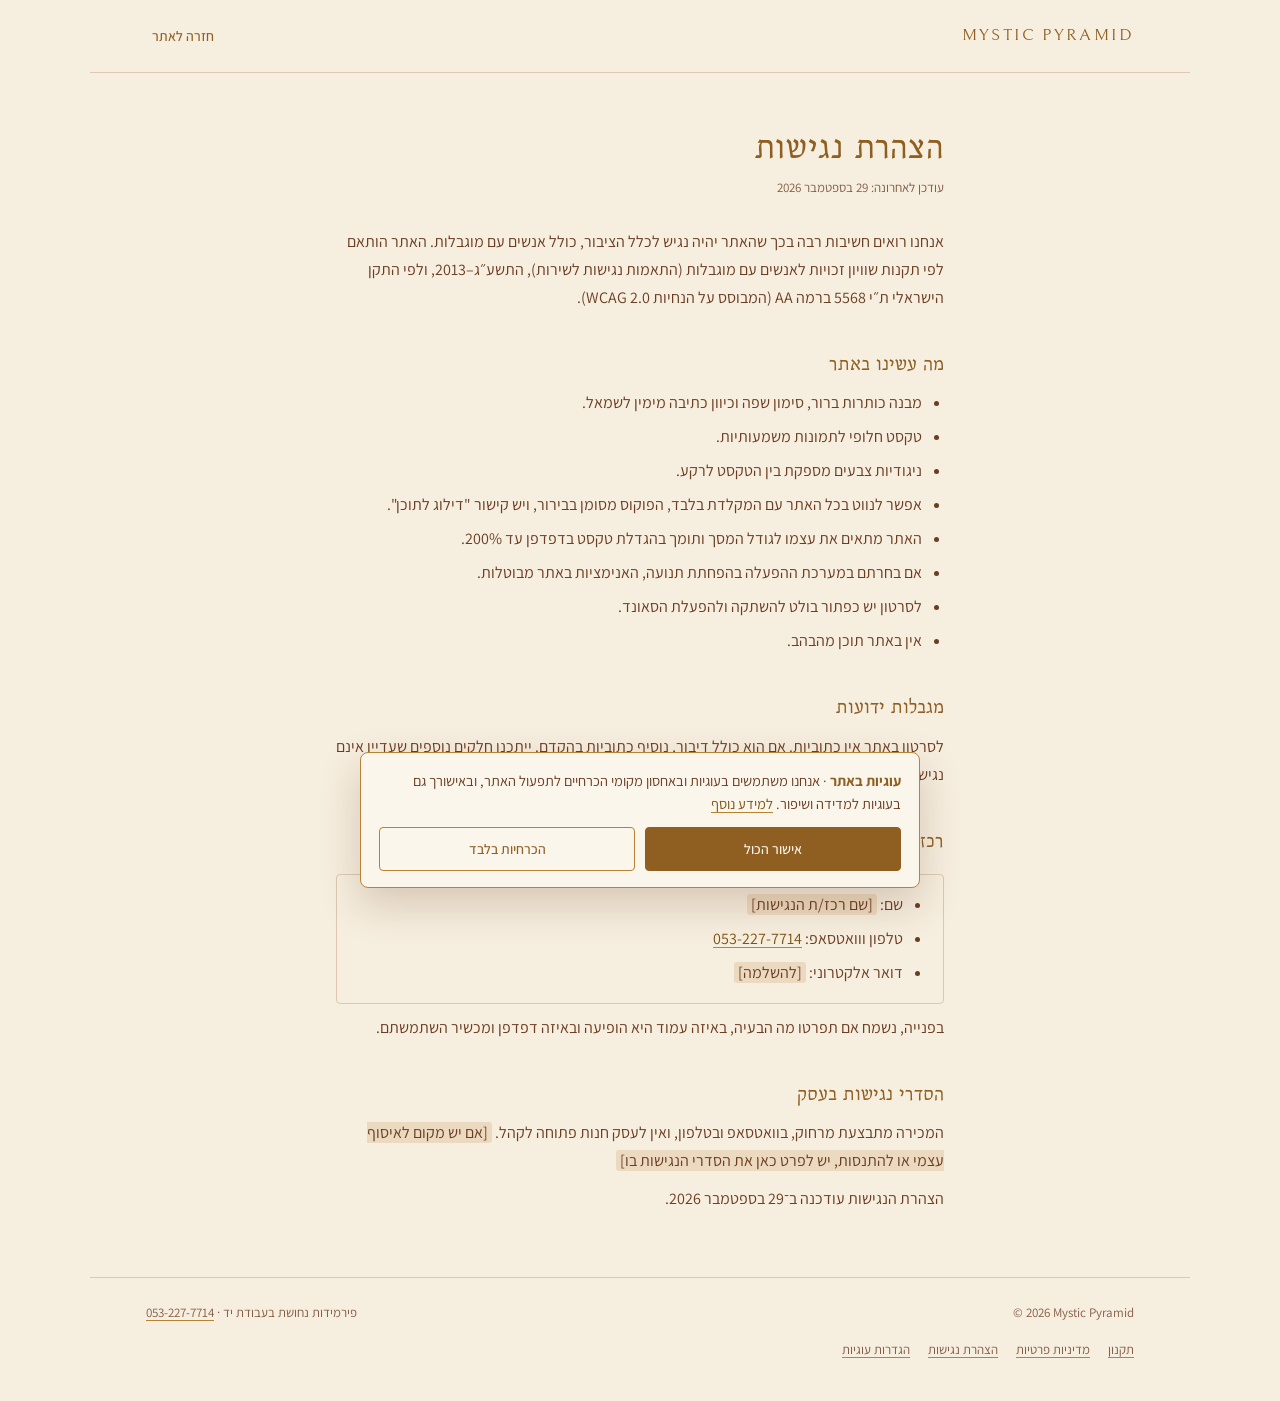
==== site/accessibility.html @ ec74ce4d "Add entrance animations, sound autoplay, cookie consent and legal pages - Scroll-reveal animations (" ====
<!DOCTYPE html>
<html lang="he" dir="rtl">
<head>
<meta charset="utf-8">
<meta name="viewport" content="width=device-width, initial-scale=1">
<title>הצהרת נגישות · Mystic Pyramid</title>
<meta name="robots" content="index, follow">
<meta name="theme-color" content="#f6eedf">
<link rel="icon" type="image/png" href="assets/favicon.png">
<link rel="preconnect" href="https://fonts.googleapis.com">
<link rel="preconnect" href="https://fonts.gstatic.com" crossorigin>
<link rel="stylesheet" href="https://fonts.googleapis.com/css2?family=Assistant:wght@300;400;500;600&amp;family=Bellefair&amp;family=Cormorant+Garamond:wght@400;500&amp;display=swap">
<link rel="stylesheet" href="styles.css?v=5">
</head>
<body>
<a class="skip-link" href="#main">דילוג לתוכן</a>
<div class="page">
  <header class="legal-nav">
    <a class="brand" href="./">Mystic Pyramid</a>
    <a class="btn btn-ghost" href="./">חזרה לאתר</a>
  </header>
  <main id="main" class="legal">
    <h1>הצהרת נגישות</h1>
    <p class="updated">עודכן לאחרונה: 29 בספטמבר 2026</p>
    <p>אנחנו רואים חשיבות רבה בכך שהאתר יהיה נגיש לכלל הציבור, כולל אנשים עם מוגבלות. האתר הותאם לפי תקנות שוויון זכויות לאנשים עם מוגבלות (התאמות נגישות לשירות), התשע״ג–2013, ולפי התקן הישראלי ת״י 5568 ברמה AA (המבוסס על הנחיות WCAG 2.0).</p>

    <h2>מה עשינו באתר</h2>
    <ul>
      <li>מבנה כותרות ברור, סימון שפה וכיוון כתיבה מימין לשמאל.</li>
      <li>טקסט חלופי לתמונות משמעותיות.</li>
      <li>ניגודיות צבעים מספקת בין הטקסט לרקע.</li>
      <li>אפשר לנווט בכל האתר עם המקלדת בלבד, הפוקוס מסומן בבירור, ויש קישור "דילוג לתוכן".</li>
      <li>האתר מתאים את עצמו לגודל המסך ותומך בהגדלת טקסט בדפדפן עד 200%.</li>
      <li>אם בחרתם במערכת ההפעלה בהפחתת תנועה, האנימציות באתר מבוטלות.</li>
      <li>לסרטון יש כפתור בולט להשתקה ולהפעלת הסאונד.</li>
      <li>אין באתר תוכן מהבהב.</li>
    </ul>

    <h2>מגבלות ידועות</h2>
    <p>לסרטון באתר אין כתוביות. אם הוא כולל דיבור, נוסיף כתוביות בהקדם. ייתכנו חלקים נוספים שעדיין אינם נגישים במלואם. אם נתקלתם בקושי, נשמח לשמוע ולתקן.</p>

    <h2>רכז/ת נגישות</h2>
    <div class="box">
      <ul style="margin:0">
        <li>שם: <span class="fill">[שם רכז/ת הנגישות]</span></li>
        <li>טלפון ווואטסאפ: <a href="tel:+972532277714" dir="ltr">053-227-7714</a></li>
        <li>דואר אלקטרוני: <span class="fill">[להשלמה]</span></li>
      </ul>
    </div>
    <p>בפנייה, נשמח אם תפרטו מה הבעיה, באיזה עמוד היא הופיעה ובאיזה דפדפן ומכשיר השתמשתם.</p>

    <h2>הסדרי נגישות בעסק</h2>
    <p>המכירה מתבצעת מרחוק, בוואטסאפ ובטלפון, ואין לעסק חנות פתוחה לקהל. <span class="fill">[אם יש מקום לאיסוף עצמי או להתנסות, יש לפרט כאן את הסדרי הנגישות בו]</span></p>

    <p>הצהרת הנגישות עודכנה ב־29 בספטמבר 2026.</p>
  </main>
  <footer class="footer">
    <div class="footer-row">
      <span style="direction: ltr;">© 2026 Mystic Pyramid</span>
      <span>פירמידות נחושת בעבודת יד · <a href="tel:+972532277714" dir="ltr">053-227-7714</a></span>
    </div>
    <nav class="footer-links" aria-label="מידע משפטי">
      <a href="terms.html">תקנון</a>
      <a href="privacy.html">מדיניות פרטיות</a>
      <a href="accessibility.html">הצהרת נגישות</a>
      <button type="button" class="link-btn" data-cookie-settings>הגדרות עוגיות</button>
    </nav>
  </footer>
</div>
<script src="site.js?v=5" defer></script>
</body>
</html>
---- site/styles.css ----
/* Mystic Pyramid — landing page styles.
   Tokens come from the Classical design system (project/_ds/classical-…/styles.css),
   with the page's own cream / gold / copper palette layered on top. */

:root {
  --color-bg: #f6eedf;
  --color-surface: #eae9e9;
  --color-text: #6b3d22;
  --color-divider: rgba(160, 98, 58, 0.28);

  --color-accent: #b68235;
  --color-accent-700: #7d5411;
  --color-accent-900: #3a270d;

  --gold: #a8732a;
  --gold-deep: #8f5f22;
  --copper: #9a5a33;

  --font-display: "Bellefair", "Cormorant Garamond", serif;
  --font-heading: "Cormorant Garamond", serif;
  --font-body: "Assistant", system-ui, sans-serif;

  --radius-md: 4px;
  --edge: clamp(20px, 5vw, 56px);
}

*, *::before, *::after { box-sizing: border-box; }
html { scroll-behavior: smooth; }
@media (prefers-reduced-motion: reduce) { html { scroll-behavior: auto; } }

body {
  margin: 0;
  background: var(--color-bg);
  color: var(--color-text);
  font-family: var(--font-body);
  font-size: 16.5px;
  line-height: 1.75;
  text-wrap: pretty;
  -webkit-text-size-adjust: 100%;
}

a { color: var(--color-accent-700); text-decoration-color: var(--color-accent); text-underline-offset: 3px; }
a:hover { color: var(--color-accent-900); }
a:focus-visible { outline: 2px solid var(--color-accent); outline-offset: 3px; }

.page { max-width: 1100px; margin: 0 auto; }

/* — shared pieces — */
.rule { height: 1px; border: 0; margin: 0 var(--edge); background: var(--color-divider); }
.section { padding: 64px var(--edge); }
.prose { max-width: 640px; margin: 0 auto; }
.prose p { margin: 14px 0 0; text-align: justify; }
.prose .lead { margin-top: 18px; }
.kicker { display: block; font-size: 13px; letter-spacing: 0.08em; color: var(--color-accent-700); margin-bottom: 10px; }
.h2 {
  font-family: var(--font-display); font-weight: 400; color: var(--gold);
  font-size: clamp(28px, 6vw, 40px); line-height: 1.2; margin: 0;
}
.muted { color: color-mix(in srgb, var(--color-text) 78%, transparent); }

.plate {
  margin: 0;
  filter: sepia(0.22) saturate(0.82) contrast(1.05);
  border: 6px solid var(--color-surface);
  outline: 1px solid var(--color-divider);
}
.plate img, .plate video { display: block; width: 100%; height: auto; object-fit: cover; }

/* — buttons (Classical .btn, set in Assistant) — */
.btn {
  display: inline-flex; align-items: center; justify-content: center; gap: 10px;
  min-height: 44px; padding: 9.2px 16.56px;
  font-family: var(--font-body); font-weight: 500; font-size: 14px; line-height: 1.2;
  text-decoration: none; cursor: pointer;
  background: transparent; border: 1px solid transparent; border-radius: var(--radius-md);
}
.btn-primary { color: var(--gold-deep); border-color: var(--color-accent); }
.btn-primary:hover { color: var(--gold-deep); background: color-mix(in srgb, var(--color-accent) 12%, transparent); }
.btn-primary:active { background: color-mix(in srgb, var(--color-accent) 22%, transparent); }
.btn-ghost { color: var(--gold-deep); padding-inline: 4.6px; }
.btn-ghost:hover { color: var(--gold-deep); background: color-mix(in srgb, var(--color-accent) 10%, transparent); }
.btn-ghost:active { background: color-mix(in srgb, var(--color-accent) 18%, transparent); }
.btn-soft { background: rgba(246, 238, 223, 0.6); }

/* — hero — */
.hero {
  position: relative; min-height: 92vh; min-height: 92svh;
  display: flex; flex-direction: column;
  background-image:
    linear-gradient(to bottom, rgba(246, 238, 223, 0.55) 0%, rgba(246, 238, 223, 0.78) 45%, rgba(246, 238, 223, 0.96) 100%),
    url("assets/grove.jpg");
  background-size: cover; background-position: 50% 40%;
}
.nav {
  display: flex; align-items: center; justify-content: space-between; gap: 16px;
  padding: 12px var(--edge);
  border-bottom: 1px solid var(--color-divider);
  background: rgba(246, 238, 223, 0.85);
}
.brand {
  font-family: var(--font-display); font-size: 17px; letter-spacing: 0.14em;
  text-transform: uppercase; direction: ltr; color: var(--gold-deep);
}
.hero-body {
  flex: 1; display: flex; flex-direction: column; align-items: center; justify-content: center;
  text-align: center; padding: 24px var(--edge) 64px;
}
.hero-logo {
  display: block; width: min(280px, 70vw); height: auto; aspect-ratio: 1; object-fit: cover;
  mix-blend-mode: multiply; margin: -30px auto -50px;
}
.hero h1 {
  font-family: var(--font-display); font-weight: 400; color: var(--gold-deep);
  font-size: clamp(32px, 8vw, 50px); line-height: 1.2; letter-spacing: -0.01em;
  margin: 0; max-width: 16ch;
}
.hero-actions { display: flex; gap: 12px; flex-wrap: wrap; justify-content: center; margin-top: 32px; }

/* — copper benefits — */
.benefits {
  display: grid; grid-template-columns: repeat(auto-fit, minmax(min(100%, 150px), 1fr));
  gap: 0 20px; max-width: 900px; margin: 40px auto 0;
  border-top: 1px solid var(--color-divider);
}
.benefit {
  display: flex; flex-direction: column; align-items: center; text-align: center; gap: 12px;
  padding: 28px 12px; border-bottom: 1px solid var(--color-divider);
}
.benefit-icon {
  display: flex; align-items: center; justify-content: center;
  width: 60px; height: 60px; border: 1px solid var(--color-accent); border-radius: 50%; color: var(--gold);
}
.benefit h3 { font-family: var(--font-display); font-weight: 400; font-size: 23px; line-height: 1.2; color: var(--copper); margin: 0; }
.benefit p { margin: 0; font-size: 15.5px; color: color-mix(in srgb, var(--color-text) 80%, transparent); }

/* — models — */
.models-intro { max-width: 640px; margin: 0 auto 36px; }
.models-intro p { margin: 14px 0 0; }
.models { display: grid; grid-template-columns: repeat(auto-fit, minmax(min(100%, 280px), 1fr)); gap: 28px; }
.model {
  display: flex; flex-direction: column; gap: 14px; padding: 16px;
  border: 1px solid var(--color-divider); border-radius: var(--radius-md);
}
.model .plate img { aspect-ratio: 16 / 10; }
.model-diagram { margin: 4px 0 0; text-align: center; color: var(--gold); }
.model-diagram svg { display: block; width: 100%; max-width: 220px; height: auto; margin: 0 auto; overflow: visible; }
.model-diagram .front { stroke-width: 2.2; }
.model-diagram .back { stroke-width: 1.2; opacity: 0.55; }
.model-diagram .ground { stroke-width: 1.2; opacity: 0.4; }
.model-diagram .string { stroke-width: 0.8; opacity: 0.7; }
.model-diagram .crystal { stroke-width: 1; fill: color-mix(in srgb, var(--color-accent) 30%, transparent); }
.model-diagram text { fill: var(--copper); stroke: none; font: 500 11px var(--font-body); }
.model-diagram figcaption { margin-top: 4px; font-size: 13px; letter-spacing: 0.04em; color: var(--color-accent-700); }
.model-head { padding: 0 4px; }
.models { max-width: 900px; margin: 0 auto; }
.model h3 {
  font-family: var(--font-display); font-weight: 400; font-size: 28px; line-height: 1.15;
  margin: 0; color: var(--gold);
}
.model-sub, .model-spec { font-size: 14px; color: color-mix(in srgb, var(--color-text) 82%, transparent); }
.model p { margin: 0; padding: 0 4px; font-size: 15.5px; color: color-mix(in srgb, var(--color-text) 78%, transparent); }
.model-facts { margin: 0; padding: 0 4px; display: flex; flex-direction: column; gap: 10px; }
.model-facts dt { display: flex; align-items: center; gap: 8px; font-size: 14px; font-weight: 600; color: var(--copper); }
.model-facts dt svg { color: var(--gold); flex: none; }
.model-facts dd { margin: 2px 0 0; font-size: 15px; color: color-mix(in srgb, var(--color-text) 78%, transparent); }
.model-spec { padding: 10px 4px 0; border-top: 1px solid var(--color-divider); }
.model .btn { display: flex; min-height: 48px; margin-top: auto; }

/* — how to use — */
.usage {
  display: grid; grid-template-columns: repeat(auto-fit, minmax(min(100%, 320px), 1fr));
  gap: 40px; align-items: center; max-width: 900px; margin: 0 auto;
}
.steps { list-style: none; padding: 0; margin: 24px 0 0; border-top: 1px solid var(--color-divider); }
.steps li { display: flex; gap: 14px; padding: 14px 0; border-bottom: 1px solid var(--color-divider); font-size: 15.5px; }
.steps .num {
  font-family: var(--font-heading); font-size: 20px; line-height: 1.4; color: var(--color-accent);
  font-feature-settings: "tnum" 1; min-width: 18px;
}
.steps strong { font-weight: 600; color: var(--copper); }
.steps .num { display: flex; align-items: center; height: 1.75em; min-width: 14px; }
.virtues-intro { margin: 14px 0 0; text-align: justify; }
.usage .plate { max-width: 380px; width: 100%; justify-self: center; }
.usage video { aspect-ratio: 9 / 16; }
.video { position: relative; }
.sound-toggle {
  position: absolute; bottom: 14px; inset-inline-start: 14px;
  display: inline-flex; align-items: center; gap: 8px;
  min-height: 40px; padding: 0 14px;
  font: 500 14px/1 var(--font-body); color: var(--gold-deep);
  background: rgba(246, 238, 223, 0.88); border: 1px solid var(--color-accent); border-radius: 999px;
  cursor: pointer; -webkit-backdrop-filter: blur(4px); backdrop-filter: blur(4px);
}
.sound-toggle:hover { background: rgba(246, 238, 223, 1); }
.sound-toggle:focus-visible { outline: 2px solid var(--color-accent); outline-offset: 2px; }
.sound-toggle[hidden] { display: none; }
.sound-toggle .wave { display: none; }
.sound-toggle[aria-pressed="true"] .wave { display: inline; }
.sound-toggle[aria-pressed="true"] .mute { display: none; }

/* — order — */
.order {
  margin: 0 var(--edge) 48px; padding: 56px clamp(20px, 5vw, 48px);
  border: 1px solid var(--color-accent); border-radius: var(--radius-md); text-align: center;
}
.order p { max-width: 40ch; margin: 14px auto 0; }
.order .btn { min-height: 52px; padding: 0 28px; margin-top: 28px; font-size: 17px; }

/* — footer — */
.footer {
  padding: 24px var(--edge) 40px; border-top: 1px solid var(--color-divider);
  font-size: 13px; color: color-mix(in srgb, var(--color-text) 82%, transparent);
}
.footer a { color: inherit; }
.footer-row { display: flex; justify-content: space-between; flex-wrap: wrap; gap: 8px; }
.footer-links { display: flex; flex-wrap: wrap; gap: 6px 18px; margin-top: 14px; }
.footer-note { margin: 12px 0 0; font-size: 12.5px; line-height: 1.6; }
.link-btn {
  padding: 0; border: 0; background: none; cursor: pointer; font: inherit; color: inherit;
  text-decoration: underline; text-decoration-color: var(--color-accent); text-underline-offset: 3px;
}
.link-btn:focus-visible, .btn:focus-visible, .sound-toggle:focus-visible { outline: 2px solid var(--gold-deep); outline-offset: 3px; }

/* — accessibility helpers — */
.skip-link {
  position: absolute; top: 8px; inset-inline-start: 8px; z-index: 100;
  padding: 10px 16px; background: var(--color-bg); color: var(--gold-deep);
  border: 1px solid var(--color-accent); border-radius: var(--radius-md);
  transform: translateY(-160%); transition: transform 0.2s;
}
.skip-link:focus { transform: none; }

/* — entrance animations (only when JS is on; content stays visible otherwise) — */
.js .reveal {
  opacity: 0; transform: translateY(26px);
  transition: opacity 0.9s cubic-bezier(0.22, 1, 0.36, 1), transform 0.9s cubic-bezier(0.22, 1, 0.36, 1), translate 0.4s cubic-bezier(0.22, 1, 0.36, 1), box-shadow 0.4s;
  transition-delay: var(--d, 0ms);
}
.js .reveal-zoom { transform: translateY(20px) scale(0.96); }
.js .reveal.is-visible { opacity: 1; transform: none; }
.js .hero-logo.reveal { transform: translateY(-14px) scale(0.92); }
.js .hero-logo.reveal.is-visible { transform: none; }
.benefit-icon { transition: transform 0.5s cubic-bezier(0.22, 1, 0.36, 1), background-color 0.3s; }
.benefit:hover .benefit-icon { transform: translateY(-4px) rotate(-6deg); background: color-mix(in srgb, var(--color-accent) 10%, transparent); }
.model { transition: box-shadow 0.4s, translate 0.4s cubic-bezier(0.22, 1, 0.36, 1); }
.model:hover { translate: 0 -4px; box-shadow: 0 14px 34px color-mix(in srgb, #6b3d22 14%, transparent); }
.model .plate { overflow: hidden; }
.model .plate img { transition: transform 1.2s cubic-bezier(0.22, 1, 0.36, 1); }
.model:hover .plate img { transform: scale(1.04); }
.hero-logo { animation: float 7s ease-in-out 1.4s infinite; }
@keyframes float { 0%, 100% { translate: 0 0; } 50% { translate: 0 -8px; } }
.model-diagram .crystal { transform-box: fill-box; transform-origin: 50% 0; animation: sway 4s ease-in-out infinite; }
@keyframes sway { 0%, 100% { rotate: -6deg; } 50% { rotate: 6deg; } }
.model-diagram .front, .model-diagram .back, .model-diagram .ground { stroke-dasharray: 400; stroke-dashoffset: 0; }
.js .model.reveal .model-diagram .front,
.js .model.reveal .model-diagram .back,
.js .model.reveal .model-diagram .ground { stroke-dashoffset: 400; transition: stroke-dashoffset 1.8s cubic-bezier(0.65, 0, 0.35, 1) calc(var(--d, 0ms) + 250ms); }
.js .model.reveal.is-visible .model-diagram path { stroke-dashoffset: 0; }
@media (prefers-reduced-motion: reduce) {
  .js .reveal, .js .reveal-zoom { opacity: 1; transform: none; transition: none; }
  .hero-logo, .model-diagram .crystal { animation: none; }
  .js .model.reveal .model-diagram path { stroke-dashoffset: 0; transition: none; }
  .model, .model .plate img, .benefit-icon { transition: none; }
}

/* — cookie banner — */
.cookie-banner {
  position: fixed; z-index: 50; inset-inline: 12px; bottom: 12px;
  max-width: 560px; margin-inline: auto;
  display: flex; flex-direction: column; gap: 12px;
  padding: 16px 18px; background: #fbf6ec; color: var(--color-text);
  border: 1px solid var(--color-accent); border-radius: 8px;
  box-shadow: 0 16px 40px color-mix(in srgb, #6b3d22 22%, transparent);
  font-size: 14.5px; line-height: 1.6;
  opacity: 0; transform: translateY(20px); transition: opacity 0.4s, transform 0.5s cubic-bezier(0.22, 1, 0.36, 1);
}
.cookie-banner.is-open { opacity: 1; transform: none; }
.cookie-banner[hidden] { display: none; }
.cookie-banner p { margin: 0; }
.cookie-banner strong { color: var(--gold-deep); }
.cookie-actions { display: flex; gap: 10px; flex-wrap: wrap; }
.cookie-actions .btn { flex: 1 1 140px; }
.btn-solid { background: var(--gold-deep); border-color: var(--gold-deep); color: #fbf6ec; }
.btn-solid:hover { background: #7a4f1a; color: #fbf6ec; }

/* — legal pages — */
.legal-nav { display: flex; align-items: center; justify-content: space-between; gap: 16px; padding: 14px var(--edge); border-bottom: 1px solid var(--color-divider); }
.legal-nav .brand { text-decoration: none; }
.legal { max-width: 720px; margin: 0 auto; padding: 48px var(--edge) 64px; }
.legal h1 { font-family: var(--font-display); font-weight: 400; color: var(--gold-deep); font-size: clamp(30px, 7vw, 42px); line-height: 1.2; margin: 0 0 6px; }
.legal .updated { font-size: 13px; color: color-mix(in srgb, var(--color-text) 82%, transparent); margin: 0 0 28px; }
.legal h2 { font-family: var(--font-display); font-weight: 400; color: var(--gold-deep); font-size: 24px; line-height: 1.3; margin: 36px 0 8px; }
.legal p, .legal li { font-size: 16px; }
.legal p { margin: 10px 0 0; }
.legal ul, .legal ol { margin: 10px 0 0; padding-inline-start: 22px; }
.legal li + li { margin-top: 6px; }
.legal .fill { background: color-mix(in srgb, var(--color-accent) 18%, transparent); padding: 0 4px; border-radius: 3px; }
.legal .box { margin-top: 18px; padding: 16px 18px; border: 1px solid var(--color-divider); border-radius: var(--radius-md); }
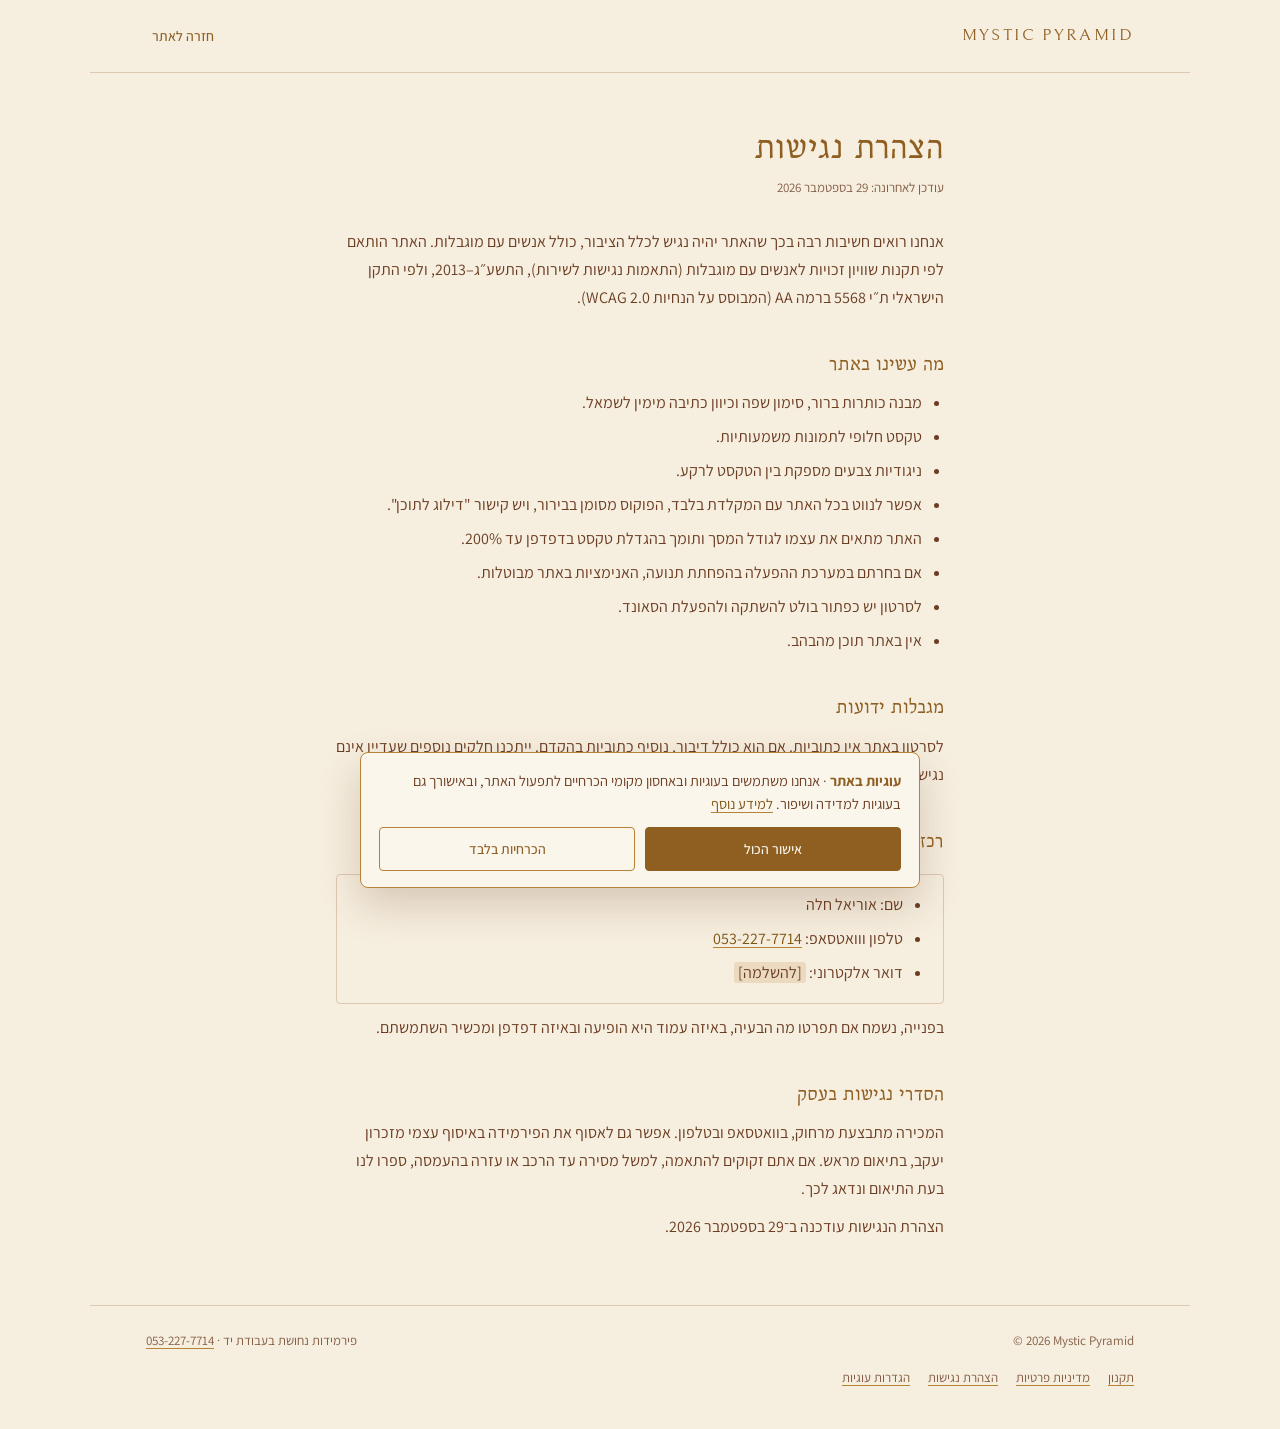
==== commit 6ed8ab3a: "New Giza photo; fill business details in legal pages Co-Authored-By: Claude Opus 5.5 <noreply@anthro" ====
--- a/site/accessibility.html
+++ b/site/accessibility.html
@@ -10,7 +10,7 @@
 <link rel="preconnect" href="https://fonts.googleapis.com">
 <link rel="preconnect" href="https://fonts.gstatic.com" crossorigin>
 <link rel="stylesheet" href="https://fonts.googleapis.com/css2?family=Assistant:wght@300;400;500;600&amp;family=Bellefair&amp;family=Cormorant+Garamond:wght@400;500&amp;display=swap">
-<link rel="stylesheet" href="styles.css?v=5">
+<link rel="stylesheet" href="styles.css?v=6">
 </head>
 <body>
 <a class="skip-link" href="#main">דילוג לתוכן</a>
@@ -42,7 +42,7 @@
     <h2>רכז/ת נגישות</h2>
     <div class="box">
       <ul style="margin:0">
-        <li>שם: <span class="fill">[שם רכז/ת הנגישות]</span></li>
+        <li>שם: אוריאל חלה</li>
         <li>טלפון ווואטסאפ: <a href="tel:+972532277714" dir="ltr">053-227-7714</a></li>
         <li>דואר אלקטרוני: <span class="fill">[להשלמה]</span></li>
       </ul>
@@ -50,7 +50,7 @@
     <p>בפנייה, נשמח אם תפרטו מה הבעיה, באיזה עמוד היא הופיעה ובאיזה דפדפן ומכשיר השתמשתם.</p>
 
     <h2>הסדרי נגישות בעסק</h2>
-    <p>המכירה מתבצעת מרחוק, בוואטסאפ ובטלפון, ואין לעסק חנות פתוחה לקהל. <span class="fill">[אם יש מקום לאיסוף עצמי או להתנסות, יש לפרט כאן את הסדרי הנגישות בו]</span></p>
+    <p>המכירה מתבצעת מרחוק, בוואטסאפ ובטלפון. אפשר גם לאסוף את הפירמידה באיסוף עצמי מזכרון יעקב, בתיאום מראש. אם אתם זקוקים להתאמה, למשל מסירה עד הרכב או עזרה בהעמסה, ספרו לנו בעת התיאום ונדאג לכך.</p>
 
     <p>הצהרת הנגישות עודכנה ב־29 בספטמבר 2026.</p>
   </main>
--- a/site/styles.css
+++ b/site/styles.css
@@ -141,7 +141,7 @@
   display: flex; flex-direction: column; gap: 14px; padding: 16px;
   border: 1px solid var(--color-divider); border-radius: var(--radius-md);
 }
-.model .plate img { aspect-ratio: 16 / 10; }
+.model .plate img { aspect-ratio: 4 / 3; }
 .model-diagram { margin: 4px 0 0; text-align: center; color: var(--gold); }
 .model-diagram svg { display: block; width: 100%; max-width: 220px; height: auto; margin: 0 auto; overflow: visible; }
 .model-diagram .front { stroke-width: 2.2; }
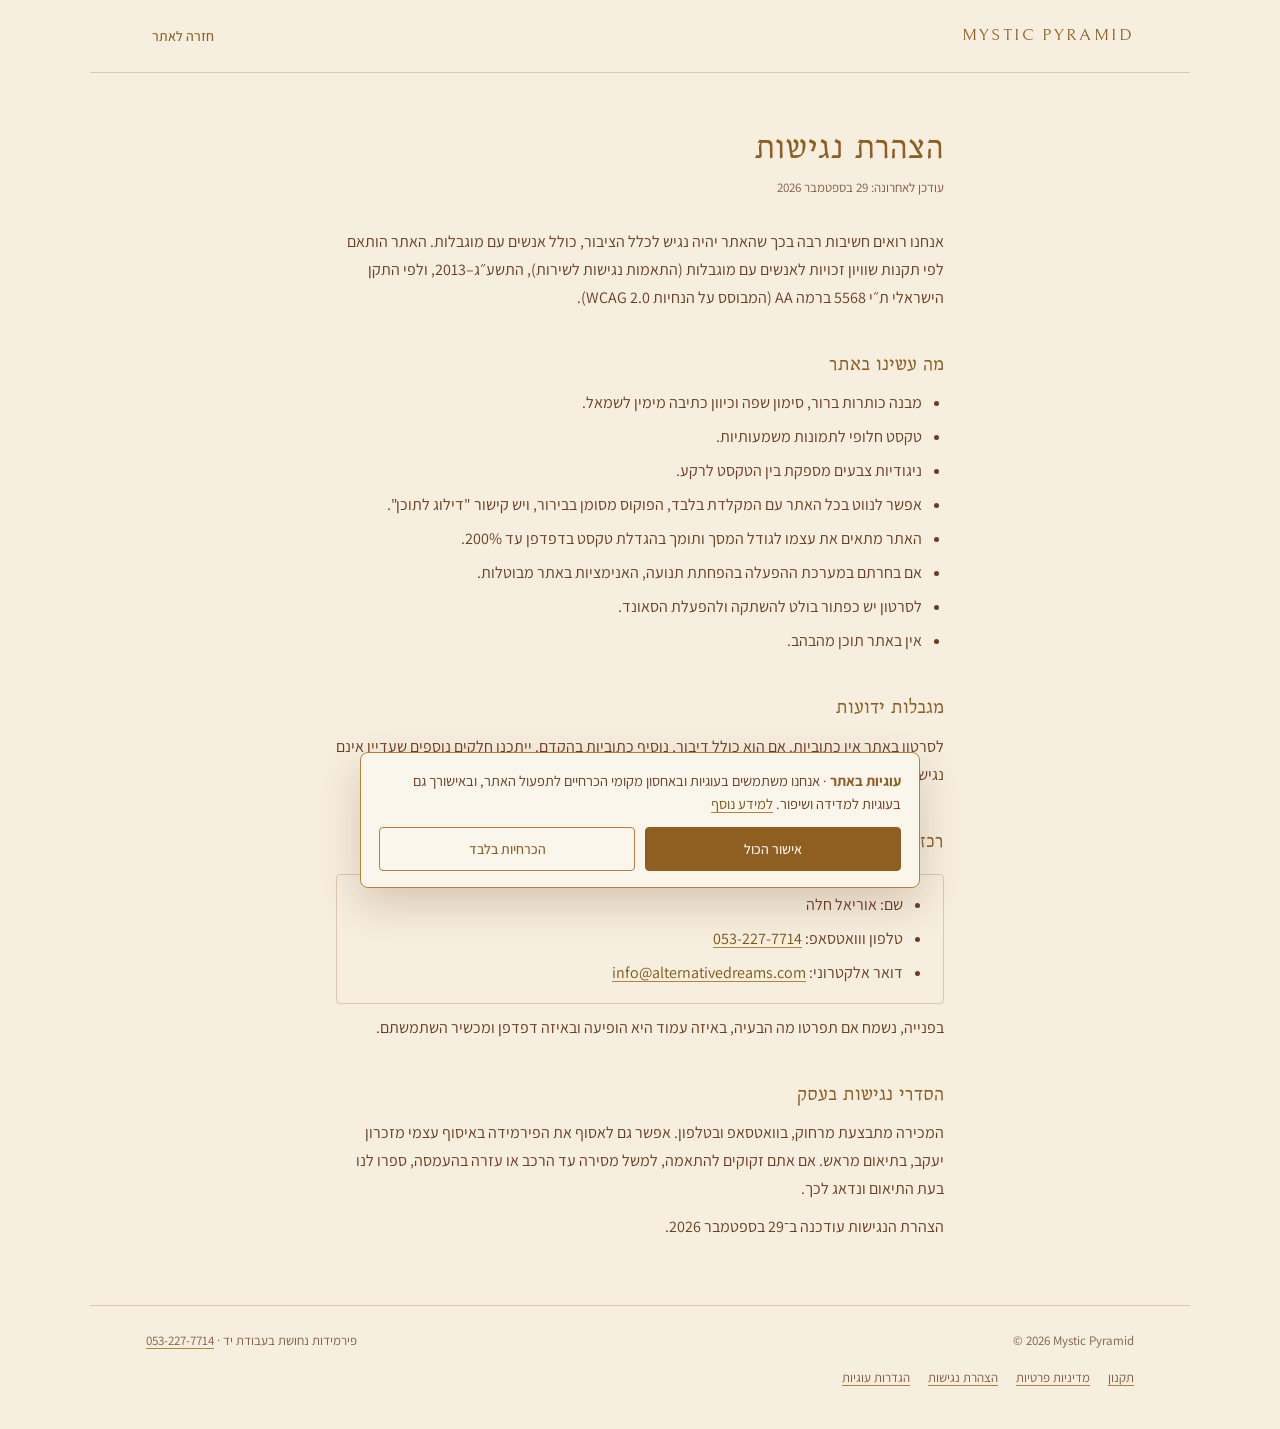
==== commit 546cee39: "Remove crystal, update model sizes, add Giza photo, fill email and ID Co-Authored-By: Claude Opus 5." ====
--- a/site/accessibility.html
+++ b/site/accessibility.html
@@ -10,7 +10,7 @@
 <link rel="preconnect" href="https://fonts.googleapis.com">
 <link rel="preconnect" href="https://fonts.gstatic.com" crossorigin>
 <link rel="stylesheet" href="https://fonts.googleapis.com/css2?family=Assistant:wght@300;400;500;600&amp;family=Bellefair&amp;family=Cormorant+Garamond:wght@400;500&amp;display=swap">
-<link rel="stylesheet" href="styles.css?v=6">
+<link rel="stylesheet" href="styles.css?v=7">
 </head>
 <body>
 <a class="skip-link" href="#main">דילוג לתוכן</a>
@@ -44,7 +44,7 @@
       <ul style="margin:0">
         <li>שם: אוריאל חלה</li>
         <li>טלפון ווואטסאפ: <a href="tel:+972532277714" dir="ltr">053-227-7714</a></li>
-        <li>דואר אלקטרוני: <span class="fill">[להשלמה]</span></li>
+        <li>דואר אלקטרוני: <a href="mailto:info@alternativedreams.com" dir="ltr">info@alternativedreams.com</a></li>
       </ul>
     </div>
     <p>בפנייה, נשמח אם תפרטו מה הבעיה, באיזה עמוד היא הופיעה ובאיזה דפדפן ומכשיר השתמשתם.</p>
--- a/site/styles.css
+++ b/site/styles.css
@@ -133,6 +133,11 @@
 .benefit h3 { font-family: var(--font-display); font-weight: 400; font-size: 23px; line-height: 1.2; color: var(--copper); margin: 0; }
 .benefit p { margin: 0; font-size: 15.5px; color: color-mix(in srgb, var(--color-text) 80%, transparent); }
 
+.egypt-photo { margin: 28px 0 0; }
+.egypt-photo img { aspect-ratio: 16 / 9; }
+.egypt-photo figcaption { margin-top: 8px; font-size: 12.5px; color: color-mix(in srgb, var(--color-text) 82%, transparent); }
+.egypt-photo figcaption a { color: inherit; }
+
 /* — models — */
 .models-intro { max-width: 640px; margin: 0 auto 36px; }
 .models-intro p { margin: 14px 0 0; }
@@ -147,8 +152,6 @@
 .model-diagram .front { stroke-width: 2.2; }
 .model-diagram .back { stroke-width: 1.2; opacity: 0.55; }
 .model-diagram .ground { stroke-width: 1.2; opacity: 0.4; }
-.model-diagram .string { stroke-width: 0.8; opacity: 0.7; }
-.model-diagram .crystal { stroke-width: 1; fill: color-mix(in srgb, var(--color-accent) 30%, transparent); }
 .model-diagram text { fill: var(--copper); stroke: none; font: 500 11px var(--font-body); }
 .model-diagram figcaption { margin-top: 4px; font-size: 13px; letter-spacing: 0.04em; color: var(--color-accent-700); }
 .model-head { padding: 0 4px; }
@@ -249,7 +252,6 @@
 .model:hover .plate img { transform: scale(1.04); }
 .hero-logo { animation: float 7s ease-in-out 1.4s infinite; }
 @keyframes float { 0%, 100% { translate: 0 0; } 50% { translate: 0 -8px; } }
-.model-diagram .crystal { transform-box: fill-box; transform-origin: 50% 0; animation: sway 4s ease-in-out infinite; }
 @keyframes sway { 0%, 100% { rotate: -6deg; } 50% { rotate: 6deg; } }
 .model-diagram .front, .model-diagram .back, .model-diagram .ground { stroke-dasharray: 400; stroke-dashoffset: 0; }
 .js .model.reveal .model-diagram .front,
@@ -258,8 +260,7 @@
 .js .model.reveal.is-visible .model-diagram path { stroke-dashoffset: 0; }
 @media (prefers-reduced-motion: reduce) {
   .js .reveal, .js .reveal-zoom { opacity: 1; transform: none; transition: none; }
-  .hero-logo, .model-diagram .crystal { animation: none; }
-  .js .model.reveal .model-diagram path { stroke-dashoffset: 0; transition: none; }
+  .hero-logo,   .js .model.reveal .model-diagram path { stroke-dashoffset: 0; transition: none; }
   .model, .model .plate img, .benefit-icon { transition: none; }
 }
 
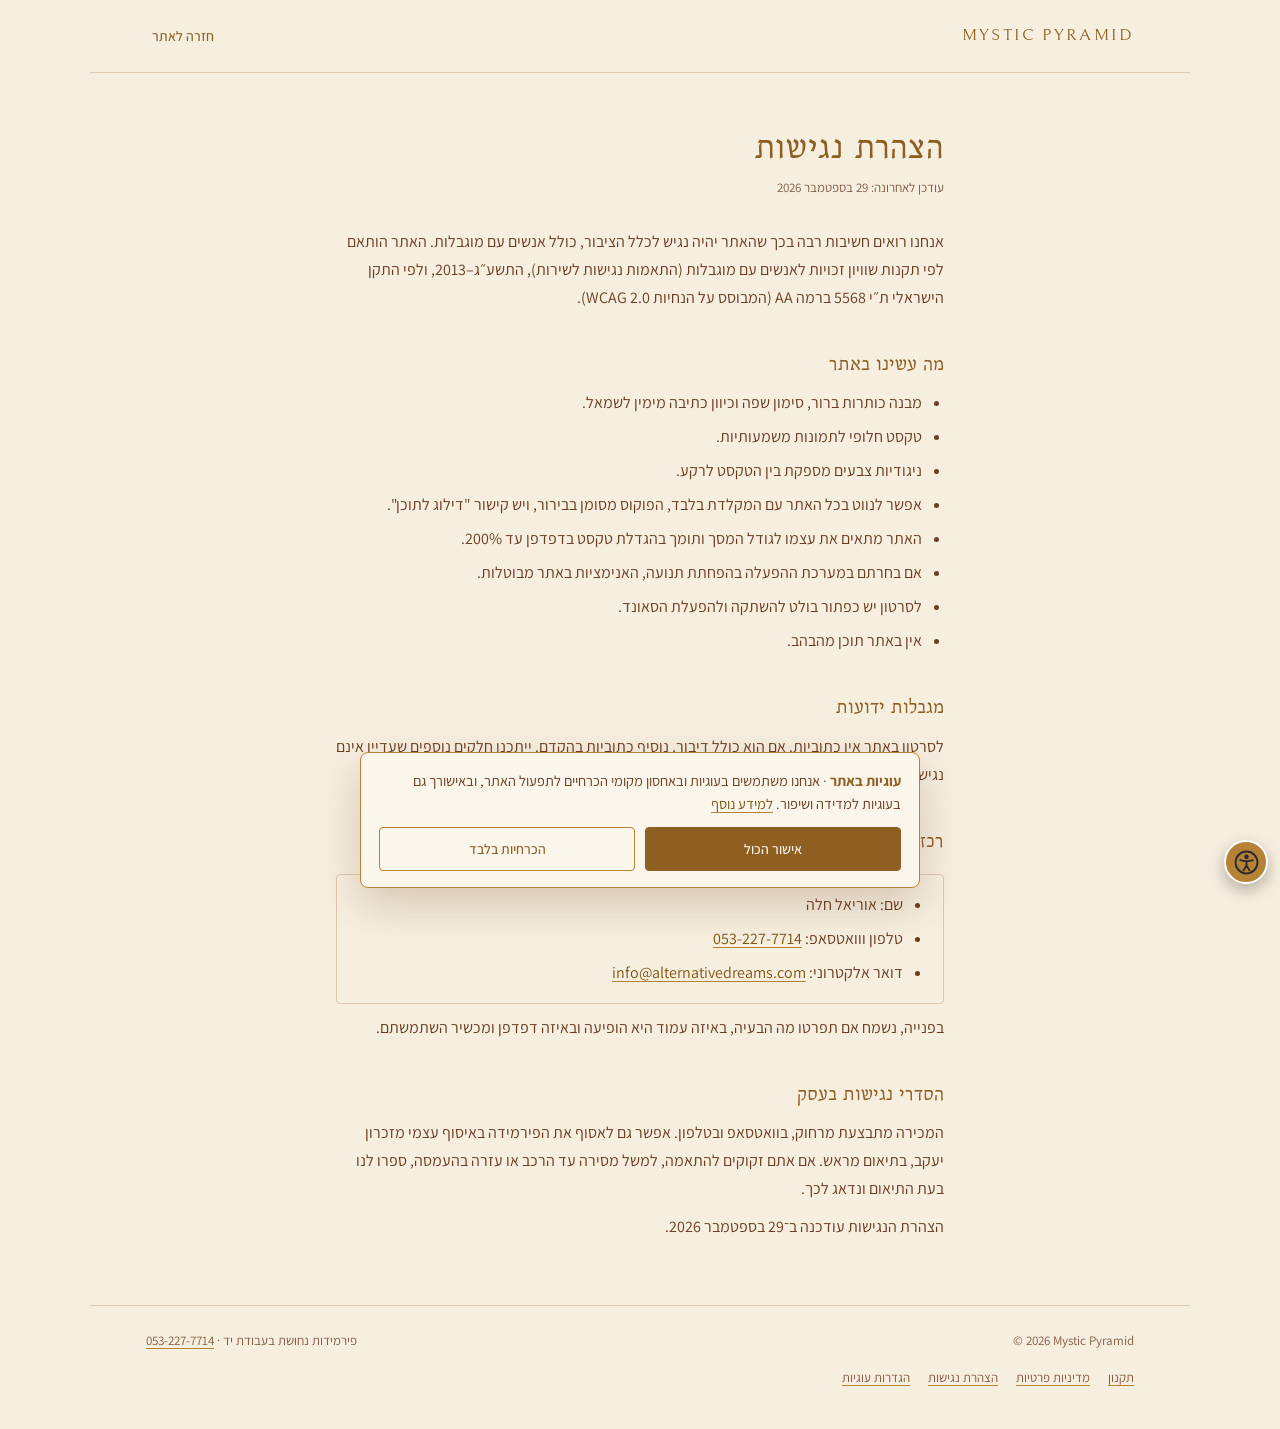
==== commit bb9e1f11: "Accessibility button (round, in the site's brand colour): text size, contrast, grayscale, links, rea" ====
--- a/site/accessibility.html
+++ b/site/accessibility.html
@@ -68,5 +68,6 @@
   </footer>
 </div>
 <script src="site.js?v=5" defer></script>
+<script src="a11y-widget.js" defer data-color="#b68235"></script>
 </body>
 </html>
--- a/site/styles.css
+++ b/site/styles.css
@@ -81,6 +81,7 @@
 .btn-ghost:hover { color: var(--gold-deep); background: color-mix(in srgb, var(--color-accent) 10%, transparent); }
 .btn-ghost:active { background: color-mix(in srgb, var(--color-accent) 18%, transparent); }
 .btn-soft { background: rgba(246, 238, 223, 0.6); }
+.btn-lg { min-height: 50px; padding-inline: 28px; font-size: 16px; }
 
 /* — hero — */
 .hero {
